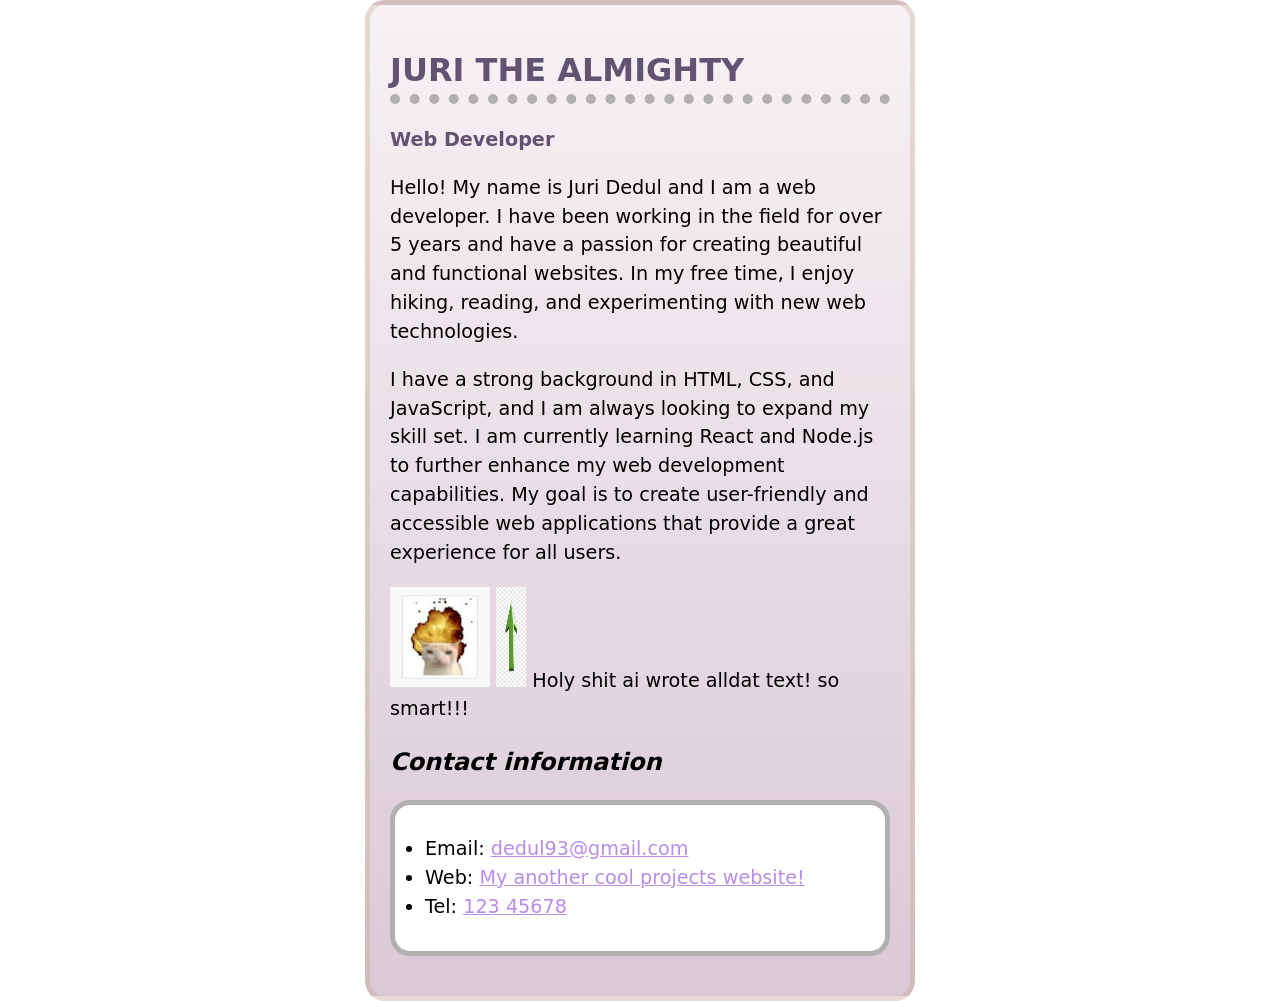
==== index.html @ 33534734 "Add files via upload" ====
<!doctype html>
<html lang="en-US"> 

    <head>
        <meta charset="utf-8" />
        <meta name="Author" content="Juri Dedul" />
        <meta name="Description" content="Juri Dedul`s webpage serving as a testing playground for new ideas and as a demostration of achievements" />

        <title>Juri Dedul`s Biography</title>

        <link rel="stylesheet" href="style.css" />

    </head>

    
    <body> 
        <h1>  JURI THE <strong>ALMIGHTY</strong> </h1> 
        <div class="job-title">Web Developer</div>
        <p>
            Hello! My name is Juri Dedul and I am a web developer. I have been working in the field for over 5 years and have a passion for creating beautiful and functional websites. In my free time, I enjoy hiking, reading, and experimenting with new web technologies.
        </p>

        <p>
            I have a strong background in HTML, CSS, and JavaScript, and I am always looking to expand my skill set. I am currently learning React and Node.js to further enhance my web development capabilities. My goal is to create user-friendly and accessible web applications that provide a great experience for all users.
        </p>

        <p> 
            <img src="holyshit.jpg" alt="How did they do that???" width="100"/>
            <img src="arrow.png" alt="arrow up" width="30" height="100"/>
            Holy shit ai wrote alldat text! so smart!!!

        </p>

        <h2>Contact information</h2>
        <ul>
            <li>Email: <a href="mailto:dedul93@gmail.com?subject=Hello%20I%20love%20you%20Juri&amp;body=I%20wanna%20gift%20you%20thirty%20thousand%20dollars%21">dedul93@gmail.com</a></li>
            <li>Web: <a href="https://www.youtube.com/watch?v=dQw4w9WgXcQ&list=RDdQw4w9WgXcQ&start_radio=1" target="_blank">My another cool projects website!</a></li>
            <li>Tel: <a href="tel:12345678">123 45678</a></li>
        </ul>
    </body>
</html>
---- style.css ----
html {
    background-color: white;
}

body {
    font: 1.2em / 1.5 system-ui;
    padding: 20px;
    width: 500px;
    margin: 0 auto;
    background: linear-gradient(to bottom, #bfa2b623, #bfa2b694);
    border:#bc9d8048 5px solid;
    border-radius: 20px;
}

ul {
    background-color: white;
    border: #b1afaf 5px solid;
    padding: 30px;
    border-radius: 20px;
}

h1 {
    text-align: left;
    color: #625372;
    border-bottom: #b1afaf 10px dotted;
    font-size: 2rem;
}

h2 {
    font-style: italic;
    font-size: 1.5rem;
}

div.job-title {
    font-weight: bold;
    color: #625372;
}

a:link {
    color: #9858ddaf;
    text-decoration: underline;
}

a:visited {
    color: #39025eee;
}

a:hover {
    text-decoration: none;
}

a:focus {
    outline: 2px dashed #00000054;
    outline-offset: 3px;
    text-decoration: none;
}

p:hover {
    background-color: #bfa2b623;
    border-radius: 10px;
}

body::selection {
    background-color: #bfa2b6;
    color: white;
}
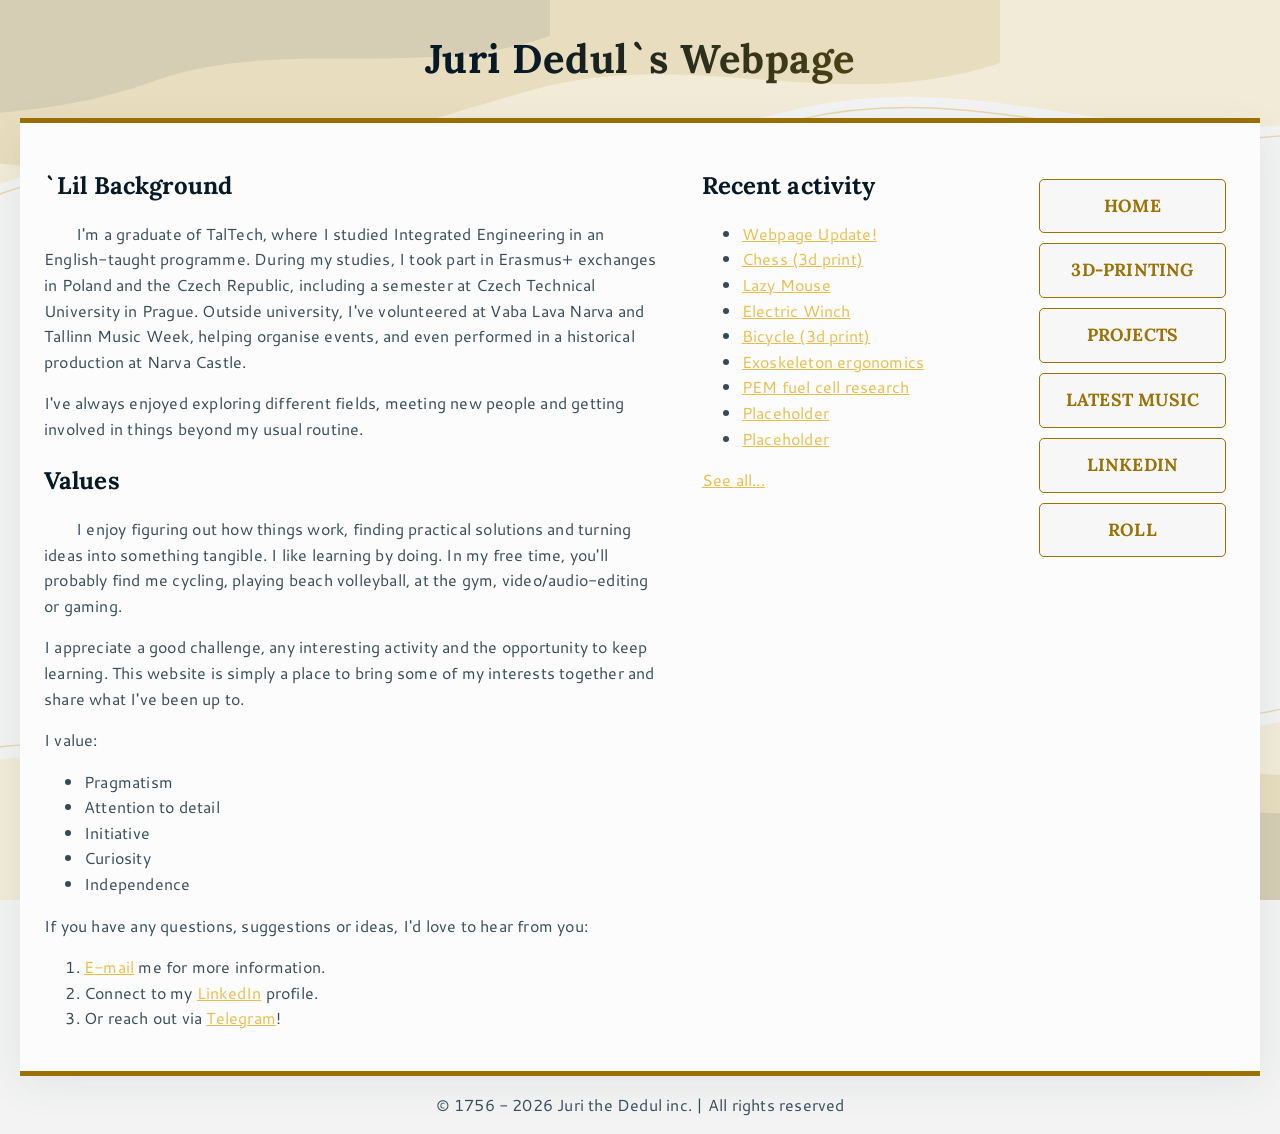
==== commit 9cceb4e6: "deleted:    arrow.png 	deleted:    holyshit.jpg 	new file:   image/external-link-52.png 	new file:  " ====
--- a/index.html
+++ b/index.html
@@ -1,41 +1,121 @@
 <!doctype html>
-<html lang="en-US"> 
+<html lang="en-US">
 
     <head>
         <meta charset="utf-8" />
         <meta name="Author" content="Juri Dedul" />
-        <meta name="Description" content="Juri Dedul`s webpage serving as a testing playground for new ideas and as a demostration of achievements" />
+        <meta name="viewport" content="width=device-width" />
+        <meta name="Description" content="Juri Dedul`s webpage serving as a testing playground for new ideas and as a demostration of things =)" />
 
-        <title>Juri Dedul`s Biography</title>
+        <title>Juri Dedul`s TEST Webpage</title>
+        
+        <link href="style.css" type="text/css" rel="stylesheet" />
 
-        <link rel="stylesheet" href="style.css" />
+        <link rel="preconnect" href="https://fonts.googleapis.com">
+        <link rel="preconnect" href="https://fonts.gstatic.com" crossorigin>
+        <link href="https://fonts.googleapis.com/css2?family=Cantarell:ital,wght@0,400;0,700;1,400;1,700&family=Honk:MORF@15&family=Lora:ital,wght@0,400..700;1,400..700&family=Nanum+Gothic&family=Roboto+Mono:ital,wght@0,100..700;1,100..700&display=swap" rel="stylesheet">
+        <link href="https://fonts.googleapis.com/css2?family=Cantarell:ital,wght@0,400;0,700;1,400;1,700&family=Honk:MORF@15&family=Nanum+Gothic&family=Roboto+Mono:ital,wght@0,100..700;1,100..700&display=swap" rel="stylesheet">
 
     </head>
 
-    
-    <body> 
-        <h1>  JURI THE <strong>ALMIGHTY</strong> </h1> 
-        <div class="job-title">Web Developer</div>
+    <body>
+    <header>
+      <h1>Juri Dedul`s Webpage</h1>
+    </header>
+
+    <main>
+      <section>
+        <h2>`Lil Background</h2>
+
         <p>
-            Hello! My name is Juri Dedul and I am a web developer. I have been working in the field for over 5 years and have a passion for creating beautiful and functional websites. In my free time, I enjoy hiking, reading, and experimenting with new web technologies.
+          I'm a graduate of TalTech, where I studied 
+          Integrated Engineering in an English-taught programme. During my studies,
+          I took part in Erasmus+ exchanges in Poland and the Czech Republic,
+          including a semester at Czech Technical University in Prague. Outside university,
+          I've volunteered at Vaba Lava Narva and Tallinn Music Week, helping organise
+          events, and even performed in a historical production at Narva Castle.
+               
         </p>
 
         <p>
-            I have a strong background in HTML, CSS, and JavaScript, and I am always looking to expand my skill set. I am currently learning React and Node.js to further enhance my web development capabilities. My goal is to create user-friendly and accessible web applications that provide a great experience for all users.
+          I've always enjoyed exploring different fields, meeting new people and 
+          getting involved in things beyond my usual routine.
         </p>
 
-        <p> 
-            <img src="holyshit.jpg" alt="How did they do that???" width="100"/>
-            <img src="arrow.png" alt="arrow up" width="30" height="100"/>
-            Holy shit ai wrote alldat text! so smart!!!
+        <h2>Values</h2>
 
+        <p>
+          I enjoy figuring out how things work, finding practical solutions and turning ideas 
+          into something tangible. I like learning by doing. In my free time, you'll probably find me cycling, 
+          playing beach volleyball, at the gym, video/audio-editing or gaming. 
         </p>
 
-        <h2>Contact information</h2>
+        <p>
+          I appreciate 
+          a good challenge, any interesting activity and the opportunity 
+          to keep learning. This website is simply a place to bring some of my 
+          interests together and share what I've been up to.
+
+        <p>
+          I value:
+
         <ul>
-            <li>Email: <a href="mailto:dedul93@gmail.com?subject=Hello%20I%20love%20you%20Juri&amp;body=I%20wanna%20gift%20you%20thirty%20thousand%20dollars%21">dedul93@gmail.com</a></li>
-            <li>Web: <a href="https://www.youtube.com/watch?v=dQw4w9WgXcQ&list=RDdQw4w9WgXcQ&start_radio=1" target="_blank">My another cool projects website!</a></li>
-            <li>Tel: <a href="tel:12345678">123 45678</a></li>
+          <li>Pragmatism</li>
+          <li>Attention to detail</li>
+          <li>Initiative</li>
+          <li>Curiosity</li>
+          <li>Independence</li>
         </ul>
-    </body>
+
+        <p>
+          If you have any questions, suggestions or ideas, I'd
+          love to hear from you:
+        </p>
+
+        <ol>
+          <li>
+             <a href="#">E-mail</a> me for more
+            information.
+          </li>
+          <li>
+            Connect to my <a href="#">LinkedIn</a> profile.
+          </li>
+          <li>Or reach out via <a href="#">Telegram</a>!</li>
+        </ol>
+      </section>
+
+      <aside>
+        <h2>Recent activity</h2>
+
+        <ul>
+          <li><a href="#">Webpage Update!</a></li>
+          <li><a href="#">Chess (3d print)</a></li>
+          <li><a href="#">Lazy Mouse</a></li>
+          <li><a href="#">Electric Winch</a></li>
+          <li><a href="#">Bicycle (3d print)</a></li>
+          <li><a href="#">Exoskeleton ergonomics</a></li>
+          <li><a href="#">PEM fuel cell research</a></li>
+          <li><a href="#">Placeholder</a></li>
+          <li><a href="#">Placeholder</a></li>
+        </ul>
+
+        <p><a href="#">See all...</a></p>
+      </aside>
+
+      <nav>
+        <ul>
+          <li><a href="#">Home</a></li>
+          <li><a href="#">3D-Printing</a></li>
+          <li><a href="#">Projects</a></li>
+          <li><a href="#">Latest music</a></li>
+          <li><a href="#">LinkedIn</a></li>
+          <li><a href="#">Roll</a></li>
+        </ul>
+      </nav>
+    </main>
+
+    <footer>
+      <p>&copy; 1756 - 2026 Juri the Dedul inc. | All rights reserved</p>
+    </footer>
+  </body>
 </html>
--- a/style.css
+++ b/style.css
@@ -1,66 +1,166 @@
+button,
+input,
+select,
+textarea {
+  font-family: inherit;
+  font-size: 100%;
+  box-sizing: border-box;
+  padding: 0;
+  margin: 0;
+}
+
+textarea {
+  overflow: auto;
+}
+
+/* General setup */
+
+* {
+  box-sizing: border-box;
+}
+
 html {
-    background-color: white;
+  background: #f3f3f3 url("/image/waves.svg") center / cover no-repeat fixed;
 }
 
 body {
-    font: 1.2em / 1.5 system-ui;
-    padding: 20px;
-    width: 500px;
-    margin: 0 auto;
-    background: linear-gradient(to bottom, #bfa2b623, #bfa2b694);
-    border:#bc9d8048 5px solid;
-    border-radius: 20px;
+  margin: 0 auto;
+  padding: 0 20px;
+  min-width: 980px;
+  max-width: 1400px;
+  font-family: 'Cantarell', sans-serif;
+  line-height: 1.6;
+  letter-spacing: 0.2px;
+  color: #344b59;
 }
 
-ul {
-    background-color: white;
-    border: #b1afaf 5px solid;
-    padding: 30px;
-    border-radius: 20px;
+body::selection {
+  background-color: #d19f20a2;
+  color: #fdfcfc;
+}
+
+/* Layout */
+
+main {
+  display: grid;
+  grid-template-columns: 5fr 2fr 2fr;
+  gap: 40px;
+  padding: 1.5rem 1.5rem;
+  background-color:  #fdfcfc;
+  box-shadow: 0 10px 40px #344b5918;
+}
+
+/* header and footer */
+
+header {
+  border-bottom: 5px solid #9c7104;
+}
+
+footer {
+  border-top: 5px solid #9c7104;
+}
+
+footer p {
+  text-align: center;
+}
+
+h1, h2, h3, h4, h5, h6 {
+  font-family: 'Lora', sans-serif;
+  letter-spacing: 0.1px;
+  color: #071924;
+
+}
+
+:is(h1, h2, h3, h4, h5, h6) + p {
+  text-indent: 2rem
 }
 
 h1 {
-    text-align: left;
-    color: #625372;
-    border-bottom: #b1afaf 10px dotted;
-    font-size: 2rem;
+  font-size: 2.5rem;
+  text-align: center;
+  letter-spacing: 0.5px;
+  background: linear-gradient(90deg, #071924 40%, #9c7104);
+  -webkit-background-clip: text;
+  background-clip: text;
+  color: transparent;
 }
 
 h2 {
-    font-style: italic;
-    font-size: 1.5rem;
+  font-size: 1.5rem;
+  margin-bottom: 0rem;
 }
 
-div.job-title {
-    font-weight: bold;
-    color: #625372;
-}
-
-a:link {
-    color: #9858ddaf;
-    text-decoration: underline;
+a {
+  color: #eabd4a;
 }
 
 a:visited {
-    color: #39025eee;
+  color: #9c7104;
 }
 
 a:hover {
-    text-decoration: none;
+  color: #9c7104;
+  background-color: #344b5907;
+  text-decoration: none;
 }
 
-a:focus {
-    outline: 2px dashed #00000054;
-    outline-offset: 3px;
-    text-decoration: none;
+a:active {
+  color: #ce1f64;
+  background-color: #344b5907;
 }
 
-p:hover {
-    background-color: #bfa2b623;
-    border-radius: 10px;
+a[href^="http"]::after {
+
+  content: "";
+  display: inline-block;
+  width: 0.6em;
+  height: 0.6em;
+  margin-left: 0.25em;
+
+  background-image: url("/image/external-link-52.png");
+  background-size:100%;
+  opacity: 0.8;
 }
 
-body::selection {
-    background-color: #bfa2b6;
-    color: white;
+li {
+  margin: 0 auto;
+  line-height: 1.6;
 }
+
+nav a {
+  display:block;
+  text-decoration: none;
+  outline-color: none;
+  text-align: center;
+  line-height: 3;
+  color: black;
+  font-family: 'Lora', sans-serif;
+  text-transform: uppercase;                            
+  font-weight: 700;
+  font-size: 1.1rem;
+  border: 1px solid #9c7104;
+  border-radius: 5px;
+}
+nav li {
+  margin: 10px;
+  list-style-type: none;
+}
+nav {
+  margin: 1rem 0;
+}
+
+nav a:link {
+  background-color: #344b5907;
+  color: #9c7104;
+}
+nav a:hover {
+  background-color: #63624825;
+  color: #9c7104;
+}
+
+nav a:active {
+  background-color: #344b5907;
+  color: #ce1f64;
+}
+
+
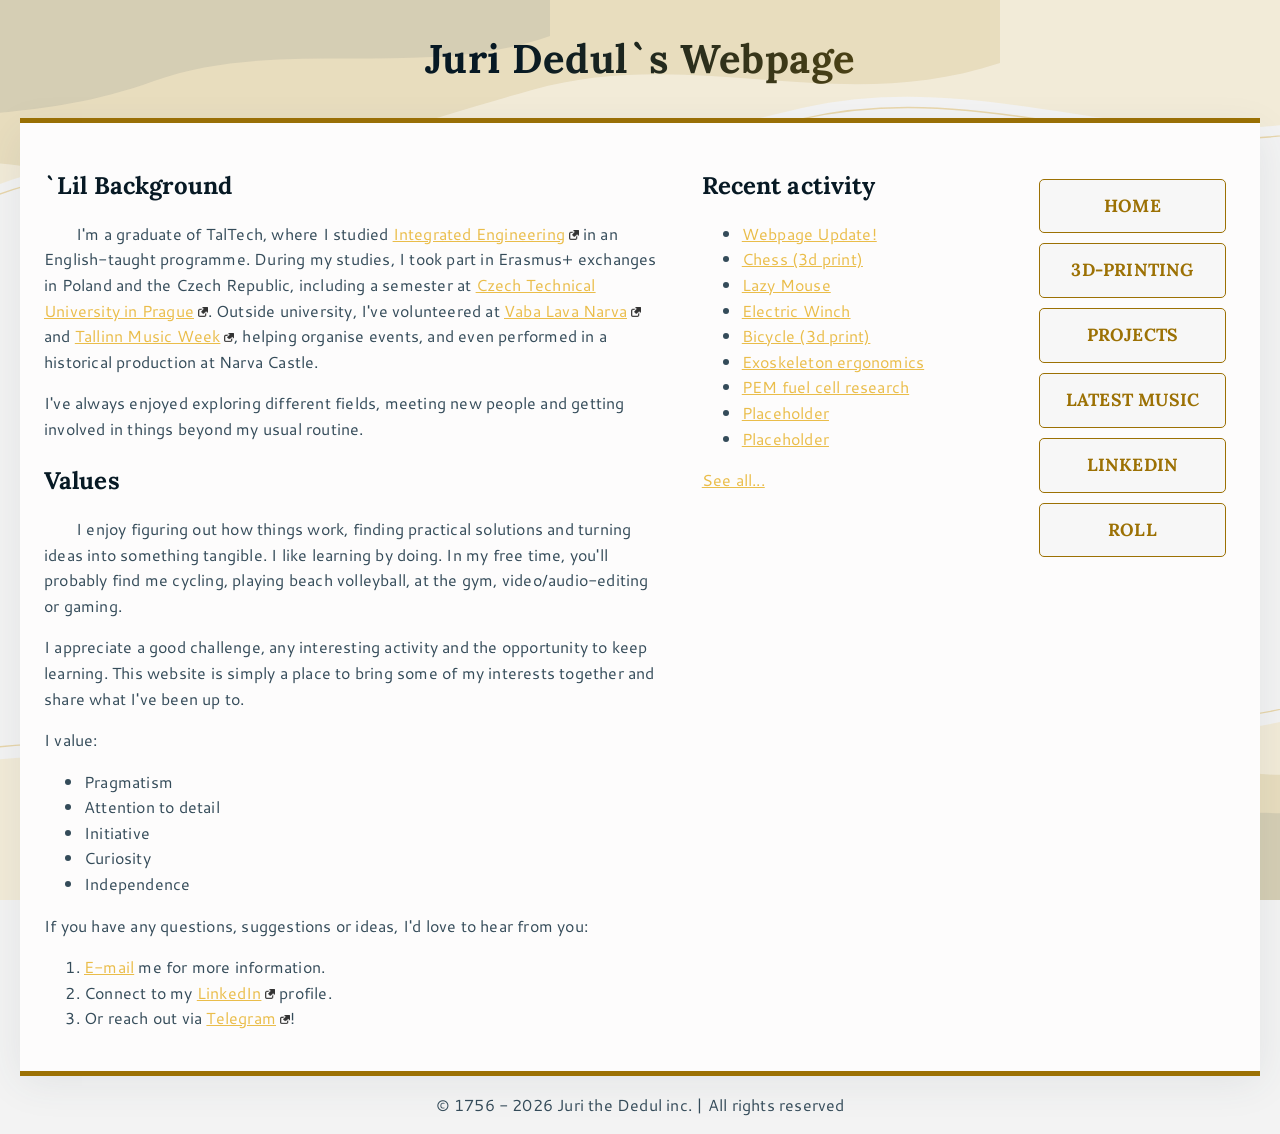
==== commit c87a1b49: "Buttons and links update Now all navigational buttons work, links lead to actual content and some na" ====
--- a/index.html
+++ b/index.html
@@ -29,10 +29,10 @@
 
         <p>
           I'm a graduate of TalTech, where I studied 
-          Integrated Engineering in an English-taught programme. During my studies,
+          <a href="https://taltech.ee/en/bachelors-programmes/integrated-engineering">Integrated Engineering</a> in an English-taught programme. During my studies,
           I took part in Erasmus+ exchanges in Poland and the Czech Republic,
-          including a semester at Czech Technical University in Prague. Outside university,
-          I've volunteered at Vaba Lava Narva and Tallinn Music Week, helping organise
+          including a semester at <a href="https://en.wikipedia.org/wiki/Czech_Technical_University_in_Prague">Czech Technical University in Prague</a>. Outside university,
+          I've volunteered at <a href="https://vabadusefestival.ee/">Vaba Lava Narva</a> and <a href="https://en.wikipedia.org/wiki/Tallinn_Music_Week">Tallinn Music Week</a>, helping organise
           events, and even performed in a historical production at Narva Castle.
                
         </p>
@@ -72,21 +72,23 @@
           love to hear from you:
         </p>
 
+        <!-- Contact data section -->
         <ol>
           <li>
-             <a href="#">E-mail</a> me for more
+             <a href="mailto:dedul93@gmail.com?subject=Referral%20from%20a%20website&amp;body=Hello%21">E-mail</a> me for more
             information.
           </li>
           <li>
-            Connect to my <a href="#">LinkedIn</a> profile.
+            Connect to my <a href="https://www.linkedin.com/in/juridedul/">LinkedIn</a> profile.
           </li>
-          <li>Or reach out via <a href="#">Telegram</a>!</li>
+          <li>Or reach out via <a href="https://t.me/juri4444">Telegram</a>!</li>
         </ol>
       </section>
 
       <aside>
         <h2>Recent activity</h2>
 
+        <!-- Recent projects section -->
         <ul>
           <li><a href="#">Webpage Update!</a></li>
           <li><a href="#">Chess (3d print)</a></li>
@@ -102,20 +104,43 @@
         <p><a href="#">See all...</a></p>
       </aside>
 
-      <nav>
+      <!-- Buttons on the right of the screen -->
+      <nav class="navbuttons">
         <ul>
-          <li><a href="#">Home</a></li>
-          <li><a href="#">3D-Printing</a></li>
+          <li><a href="/">Home</a></li>
+          <li><a href="/3dprinting">3D-Printing</a></li>
           <li><a href="#">Projects</a></li>
           <li><a href="#">Latest music</a></li>
-          <li><a href="#">LinkedIn</a></li>
-          <li><a href="#">Roll</a></li>
+          <li><a href="https://www.linkedin.com/in/juridedul/" id="linkedinbutasaston">LinkedIn</a></li>
+          <li id="rickroll"><a href="#">Roll</a></li>
         </ul>
       </nav>
+
     </main>
 
+    <!-- RICKROLL SECTION -->
     <footer>
       <p>&copy; 1756 - 2026 Juri the Dedul inc. | All rights reserved</p>
     </footer>
+
+    <dialog id="video-dialog">  
+      <video src="/video/rickroll.mp4" controls></video>
+      <form method="dialog"><button>Закрыть</button></form>
+    </dialog>
+
+    <script>
+      const dialog = document.getElementById('video-dialog');
+      const video = dialog.querySelector('video');
+
+      document.querySelector('#rickroll a').addEventListener('click', (e) => {
+        e.preventDefault();
+        dialog.showModal();
+        video.volume = 0.5;
+        video.play();
+      });
+
+      dialog.addEventListener('close', () => video.pause());
+    </script>
+
   </body>
 </html>
--- a/style.css
+++ b/style.css
@@ -20,7 +20,7 @@
 }
 
 html {
-  background: #f3f3f3 url("/image/waves.svg") center / cover no-repeat fixed;
+  background: #f3f3f3 url("image/waves.svg") center / cover no-repeat fixed;
 }
 
 body {
@@ -109,7 +109,7 @@
   background-color: #344b5907;
 }
 
-a[href^="http"]::after {
+a[href^="http"]:not(nav a)::after {
 
   content: "";
   display: inline-block;
@@ -117,7 +117,7 @@
   height: 0.6em;
   margin-left: 0.25em;
 
-  background-image: url("/image/external-link-52.png");
+  background-image: url("image/external-link-52.png");
   background-size:100%;
   opacity: 0.8;
 }
@@ -163,4 +163,68 @@
   color: #ce1f64;
 }
 
-
+main.wide section {
+  grid-column: span 2;
+}
+
+
+/* RICKROLL SECTION styling */
+dialog {
+  border: 1px solid #9c7104;
+  border-radius: 5px;
+  padding: 1rem;
+}
+
+dialog::backdrop {
+  background: #071924aa;
+}
+
+dialog video {
+  display: block;
+  width: 640px;
+  max-width: 100%;
+  margin-bottom: 0.5rem;
+}
+
+
+/* 3d printed gallery section */
+
+.gallery {
+  display: grid;
+  grid-template-columns: repeat(3, 1fr);
+  gap: 1rem;
+}
+
+.gallery a {
+  display: block;
+  aspect-ratio: 1;
+  overflow: hidden;
+  border-radius: 5px;
+}
+
+.gallery img {
+  display: block;
+  width: 100%; 
+  height: 100%;   
+  object-fit: cover;    /* cut, not stretch image */
+  object-position: center; /* cut from the centre */
+  border-radius: 5px;
+}
+
+.gallery a:hover img {
+  opacity: 0.85;
+}
+
+#image-dialog {
+  padding: 0;
+  border: none;
+  background: transparent;
+  
+}
+
+#image-dialog img {
+  display: block;
+  max-width: 95vw;
+  max-height: 95vh;
+  object-fit: contain;  /* show entire picture without the cut */
+}
